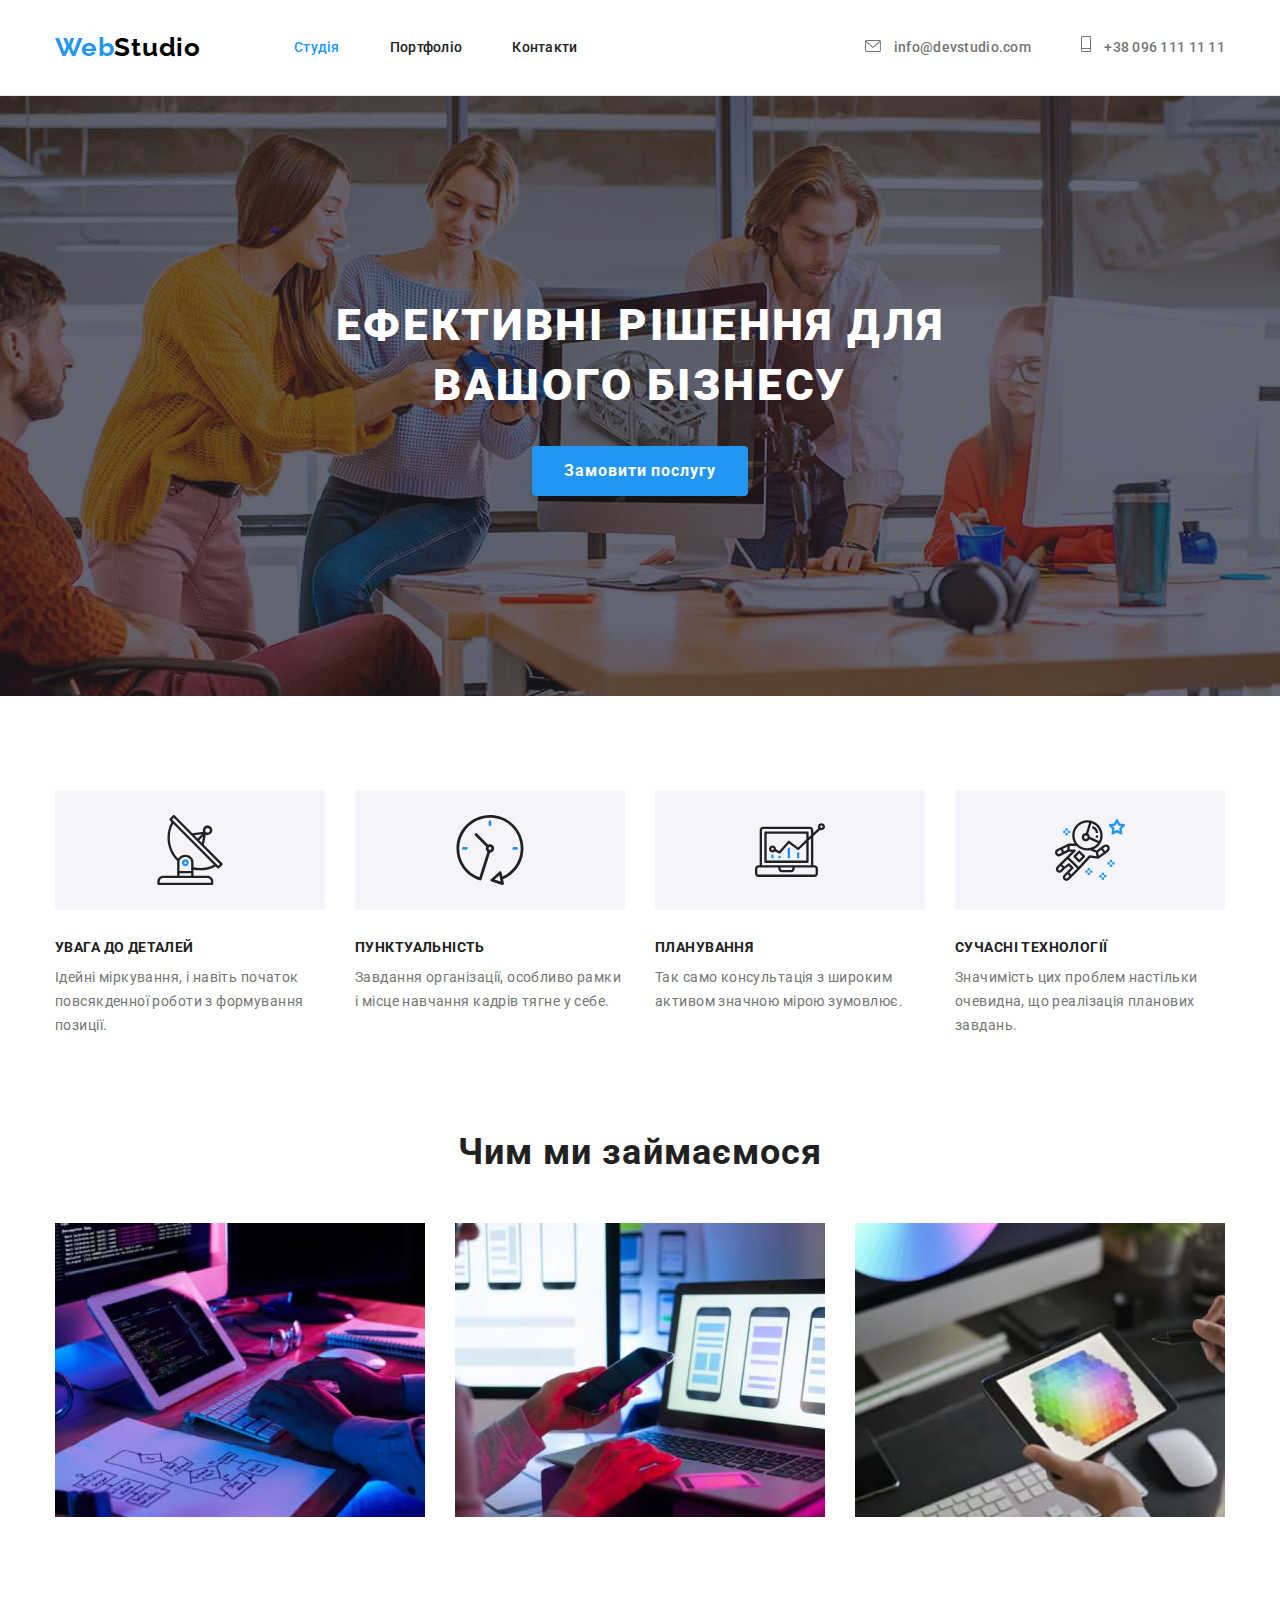
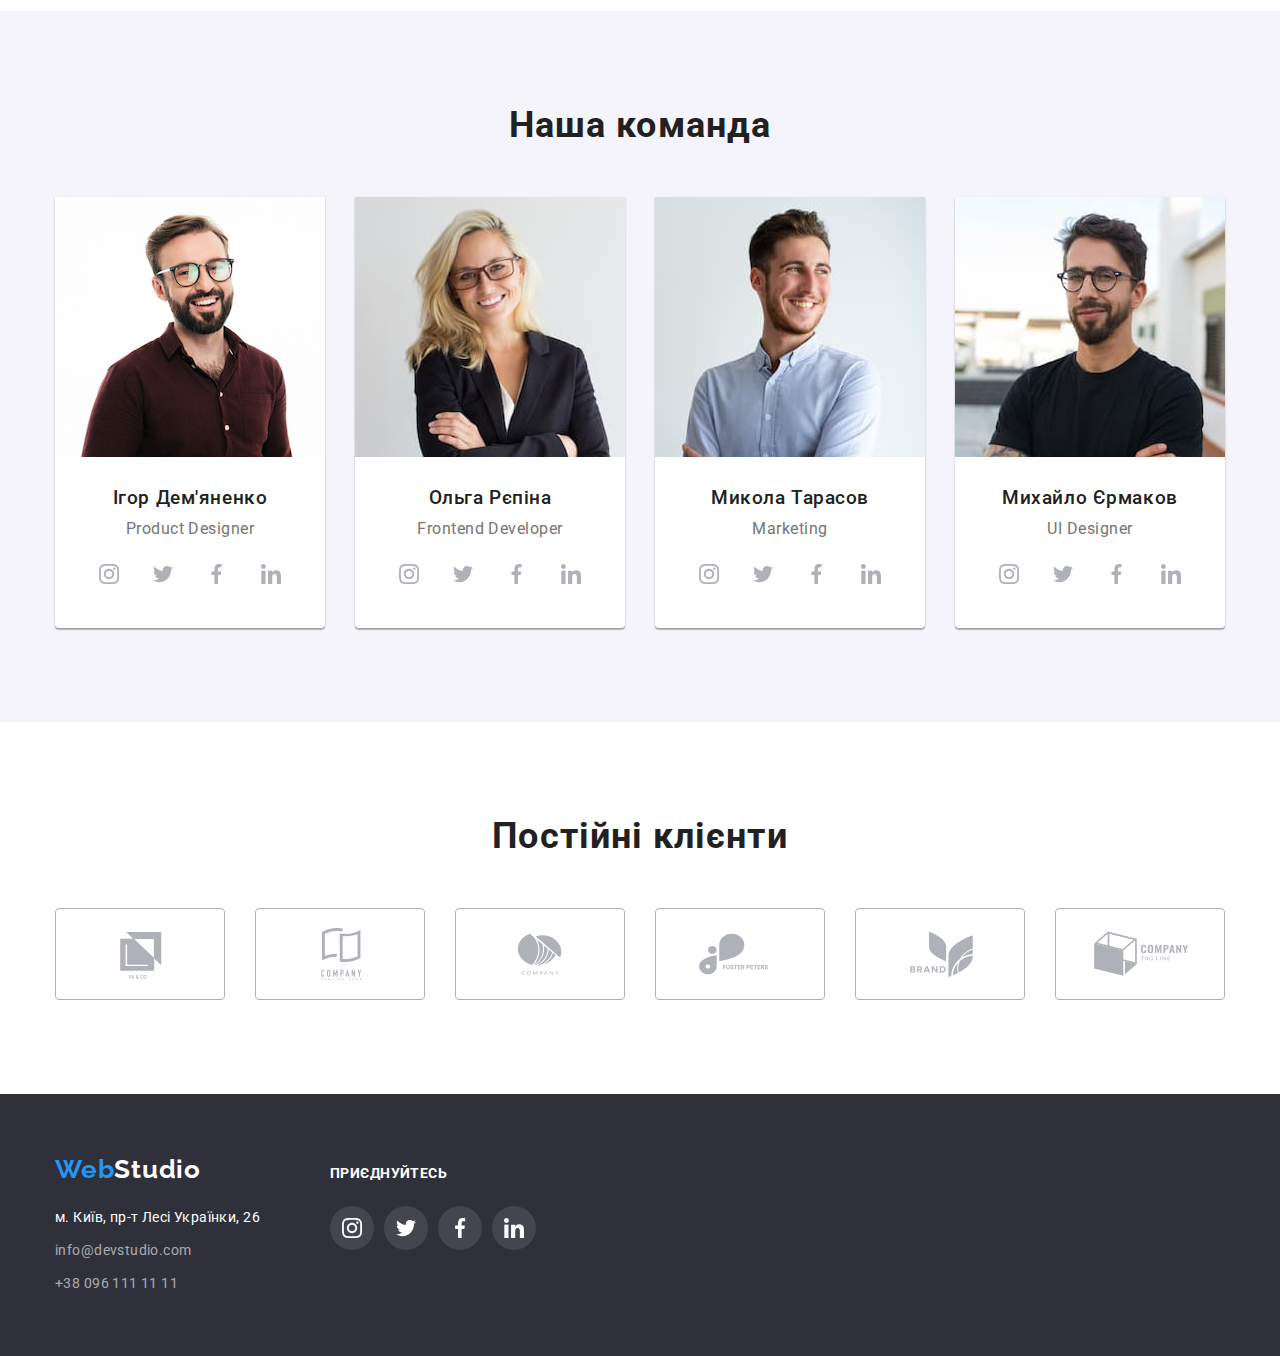
==== index.html @ 9cf1ff8a "Upgrade html,css- file" ====
<!DOCTYPE html>
<html lang="uk">
  <head>
    <meta charset="UTF-8" />
    <meta http-equiv="X-UA-Compatible" content="IE=edge" />
    <meta
      name="viewport"
      content="width=
     initial-scale=1.0"
    />
    <link rel="preconnect" href="https://fonts.googleapis.com" />
    <link rel="preconnect" href="https://fonts.gstatic.com" crossorigin />
    <link
      href="https://fonts.googleapis.com/css2?family=Raleway:wght@700&family=Roboto:wght@400;500;700;900&display=swap"
      rel="stylesheet"
    />
    <title>Студія</title>
    <link
      rel="stylesheet"
      href="https://cdnjs.cloudflare.com/ajax/libs/modern-normalize/1.1.0/modern-normalize.min.css"
    />
    <link rel="stylesheet" href="./css/styles.css" />
  </head>
  <body>
    <!-- Header-section -->
    <header class="header-section">
      <div class="container header-container">
        <nav class="header-nav">
          <a href="./index.html" class="logo link">Web<span class="header-logo">Studio</span></a>
          <ul class="nav-list list">
            <li class="header-nav-link">
              <a class="studio-link header-link link current" href="./index.html">Студія</a>
            </li>
            <li class="header-nav-link">
              <a class="header-link link" href="./portfolio.html">Портфоліо</a>
            </li>
            <li class="header-nav-link"><a class="header-link link" href="#">Контакти</a></li>
          </ul>
        </nav>        
          <ul class="header-contacts list header-nav">
            <li class="header-contact">
              <a
                class="header-contact-link contact link header-mail"
                href="mailto:info@devstudio.com"
              >
                <svg class="icon-mail">
                  <use href="./images/symbol-defs.svg#icon-mail"></use>
                </svg>
                info@devstudio.com</a
              >
            </li>
            <li class="header-contact">
              <a class="header-contact-link contact link header-tel" href="tel:+380961111111"
                ><svg class="icon-mobile">
                  <use href="./images/symbol-defs.svg#icon-mobile"></use>
                </svg>
                +38 096 111 11 11</a
              >
            </li>
          </ul>        
      </div>
    </header>
    <main>
      <!-- Hero section -->
      <section class="hero-section section">
        <div class="container hero-container">
          <h1 class="hero-title">Ефективні рішення для вашого бізнесу</h1>
          <button class="btn" type="button">Замовити послугу</button>
        </div>
      </section>
      <!-- About Section -->
      <section class="section">
        <div class="container">
          <h2 class="hidden">About</h2>
          <ul class="list about-list">
            <li class="about-column">
              <div class="icon">
                <svg class="icon-about">
                  <use href="./images/symbol-defs.svg#icon-radar">
                  </use>
                </svg>
              </div>
              <h3 class="about-list-title">УВАГА ДО ДЕТАЛЕЙ</h3>
              <p class="about-list-text">
                Ідейні міркування, і навіть початок повсякденної роботи з формування позиції.
              </p>
            </li>
            <li class="about-column">
              <div class="icon">
                <svg class="icon-about">
                  <use href="./images/symbol-defs.svg#icon-clock">
                  </use>
                </svg>
              </div>
              <h3 class="about-list-title">ПУНКТУАЛЬНІСТЬ</h3>
              <p class="about-list-text">
                Завдання організації, особливо рамки і місце навчання кадрів тягне у себе.
              </p>
            </li>
            <li class="about-column">
              <div class="icon">
                <svg class="icon-about">
                  <use href="./images/symbol-defs.svg#icon-graph">
                  </use>
                </svg>
              </div>
              <h3 class="about-list-title">ПЛАНУВАННЯ</h3>
              <p class="about-list-text">
                Так само консультація з широким активом значною мірою зумовлює.
              </p>
            </li>
            <li class="about-column">
              <div class="icon">
                <svg class="icon-about">
                  <use href="./images/symbol-defs.svg#icon-astronavt">
                  </use>
                </svg>
              </div>
              <h3 class="about-list-title">СУЧАСНІ ТЕХНОЛОГІЇ</h3>
              <p class="about-list-text">
                Значимість цих проблем настільки очевидна, що реалізація планових завдань.
              </p>
            </li>
          </ul>
        </div>
      </section>
      <!-- Work-section -->
      <section class="work-section">
        <div class="container">
          <h2 class="title">Чим ми займаємося</h2>
          <ul class="list work-list">
            <li>
              <img src="./images/img1.jpg" alt="бекенд" width="370" />
            </li>
            <li>
              <img src="./images/img2.jpg" alt="фронтенд" width="370" />
            </li>
            <li>
              <img src="./images/img3.jpg" alt="дизайн" width="370" />
            </li>
          </ul>
        </div>
      </section>
      <!-- Team-section -->
      <section class="team section">
        <div class="container">
          <h2 class="title">Наша команда</h2>
          <ul class="list team-list">
            <li class="team-card">
              <img src="./images/ihor.jpg" alt="Ihor Demyanenko photo" width="270" />
              <div class="member">
                <h3 class="member-name">Ігор Дем'яненко</h3>
                <p class="job-title" lang="en">Product Designer</p>
                <ul class="invite-list">
                  <li class="btn-social list"><a href="https://www.instagram.com" target="_blank" rel="noopener noreferrer">
                    <svg class="social">
                      <use href="./images/symbol-defs.svg#icon-instagram">
                      </use>
                    </svg>
                  </a></li>
                  <li class="btn-social list"><a href="https://twitter.com/" target="_blank" rel="noopener noreferrer">
                    <svg class="social">
                      <use href="./images/symbol-defs.svg#icon-twitter">
                      </use>
                    </svg>
                  </a></li>
                  <li class="btn-social list"><a href="https://www.facebook.com/" target="_blank" rel="noopener noreferrer">
                    <svg class="social">
                      <use href="./images/symbol-defs.svg#icon-facebook">
                      </use>
                    </svg>
                  </a></li>
                  <li class="btn-social list"><a href="https://www.linkedin.com/" target="_blank" rel="noopener noreferrer">
                    <svg class="social">
                      <use href="./images/symbol-defs.svg#icon-linkedin">
                      </use>
                    </svg>
                  </a></li>
                </ul>               
              </div>
            </li>
            <li class="team-card">
              <img src="./images/olga.jpg" alt="Olga Repina photo" width="270" />
              <div class="member">
                <h3 class="member-name">Ольга Рєпіна</h3>
                <p class="job-title" lang="en">Frontend Developer</p>
                <ul class="invite-list">
                  <li class="btn-social list"><a href="https://www.instagram.com" target="_blank" rel="noopener noreferrer">
                    <svg class="social">
                      <use href="./images/symbol-defs.svg#icon-instagram">
                      </use>
                    </svg>
                  </a></li>
                  <li class="btn-social list"><a href="https://twitter.com/" target="_blank" rel="noopener noreferrer">
                    <svg class="social">
                      <use href="./images/symbol-defs.svg#icon-twitter">
                      </use>
                    </svg>
                  </a></li>
                  <li class="btn-social list"><a href="https://www.facebook.com/" target="_blank" rel="noopener noreferrer">
                    <svg class="social">
                      <use href="./images/symbol-defs.svg#icon-facebook">
                      </use>
                    </svg>
                  </a></li>
                  <li class="btn-social list"><a href="https://www.linkedin.com/" target="_blank" rel="noopener noreferrer">
                    <svg class="social">
                      <use href="./images/symbol-defs.svg#icon-linkedin">
                      </use>
                    </svg>
                  </a></li>
                </ul>  
              </div>
            </li>
            <li class="team-card">
              <img src="./images/mykola.jpg" alt="Mykola Tarasov photo" width="270" />
              <div class="member">
                <h3 class="member-name">Микола Тарасов</h3>
                <p class="job-title" lang="en">Marketing</p>
                <ul class="invite-list">
                  <li class="btn-social list"><a href="https://www.instagram.com" target="_blank" rel="noopener noreferrer">
                    <svg class="social">
                      <use href="./images/symbol-defs.svg#icon-instagram">
                      </use>
                    </svg>
                  </a></li>
                  <li class="btn-social list"><a href="https://twitter.com/" target="_blank" rel="noopener noreferrer">
                    <svg class="social">
                      <use href="./images/symbol-defs.svg#icon-twitter">
                      </use>
                    </svg>
                  </a></li>
                  <li class="btn-social list"><a href="https://www.facebook.com/" target="_blank" rel="noopener noreferrer">
                    <svg class="social">
                      <use href="./images/symbol-defs.svg#icon-facebook">
                      </use>
                    </svg>
                  </a></li>
                  <li class="btn-social list"><a href="https://www.linkedin.com/" target="_blank" rel="noopener noreferrer">
                    <svg class="social">
                      <use href="./images/symbol-defs.svg#icon-linkedin">
                      </use>
                    </svg>
                  </a></li>
                </ul>  
              </div>
            </li>
            <li class="team-card">
              <img src="./images/myhail.jpg" alt="Myhailo Ermakov" width="270" />
              <div class="member">
                <h3 class="member-name">Михайло Єрмаков</h3>
                <p class="job-title" lang="en">UI Designer</p>
                <ul class="invite-list">
                  <li class="btn-social list"><a href="https://www.instagram.com" target="_blank" rel="noopener noreferrer">
                    <svg class="social">
                      <use href="./images/symbol-defs.svg#icon-instagram">
                      </use>
                    </svg>
                  </a></li>
                  <li class="btn-social list"><a href="https://twitter.com/" target="_blank" rel="noopener noreferrer">
                    <svg class="social">
                      <use href="./images/symbol-defs.svg#icon-twitter">
                      </use>
                    </svg>
                  </a></li>
                  <li class="btn-social list"><a href="https://www.facebook.com/" target="_blank" rel="noopener noreferrer">
                    <svg class="social">
                      <use href="./images/symbol-defs.svg#icon-facebook">
                      </use>
                    </svg>
                  </a></li>
                  <li class="btn-social list"><a href="https://www.linkedin.com/" target="_blank" rel="noopener noreferrer">
                    <svg class="social">
                      <use href="./images/symbol-defs.svg#icon-linkedin">
                      </use>
                    </svg>
                  </a></li>
                </ul>  
              </div>
            </li>
          </ul>
        </div>
      </section>
      <!-- Clients -->
      <section class="clients section">
        <div class="container">
          <h2 class="title">Постійні клієнти</h2>
         <ul class="client-list list">
          <li class="client"><a href="#">
            <svg class="icon-client">
              <use href="./images/symbol-defs.svg#icon-Client-1">
              </use>
            </svg>
          </a></li>
          <li class="client"><a href="#">
            <svg class="icon-client">
              <use href="./images/symbol-defs.svg#icon-Client-2">
              </use>
            </svg>
          </a></li>
          <li class="client"><a href="#">
            <svg class="icon-client">
              <use href="./images/symbol-defs.svg#icon-Client-3">
              </use>
            </svg>
          </a></li>
          <li class="client"><a href="#">
            <svg class="icon-client">
              <use href="./images/symbol-defs.svg#icon-Client-4">
              </use>
            </svg>
          </a></li>
          <li class="client"><a href="#">
            <svg class="icon-client">
              <use href="./images/symbol-defs.svg#icon-Client-5">
              </use>
            </svg>
          </a></li>
          <li class="client"><a href="#">
            <svg class="icon-client">
              <use href="./images/symbol-defs.svg#icon-Client-6">
              </use>
            </svg>
          </a></li>
         </ul>
        </div>
      </section>
    </main>
    <!-- Footer-section -->
    <footer class="footer-section section">
      <div class="container footer-container">
        <div class="footer-address">
          <a class="logo footer-link link" href="./index.html"
            >Web<span class="footer-logo">Studio</span></a
          >
          <address class="footer-contacts-list">
            <ul class="list">
              <li class="footer-contact">
                <a
                  class="footer-contacts location link"
                  href="https://goo.gl/maps/VJPJxod8hEKDNUcbA"
                  target="_blank"
                  rel="noopener noreferrer nofollow"
                >
                  м. Київ, пр-т Лесі Українки, 26</a
                >
              </li>
              <li class="footer-contact">
                <a class="footer-contacts link" href="mailto:info@devstudio.com"
                  >info@devstudio.com</a
                >
              </li>
              <li class="footer-contact">
                <a class="footer-contacts link" href="tel:+380961111111">+38 096 111 11 11</a>
              </li>
            </ul>
          </address>
        </div>
        <div class="footer-social">
          <b class="invite">ПРИЄДНУЙТЕСЬ</b>
          <p>
            <ul class="invite-list list">
              <li class="instagram btn-footer">
                <a href="#">
                  <svg class="icon-footer">
                    <use href="./images/symbol-defs.svg#icon-footer-instagram">
                    </use>                
                  </svg>
                </a>
              </li>
              <li class="twitter btn-footer">
                <a href="#">
                  <svg class="icon-footer">
                    <use href="./images/symbol-defs.svg#icon-twitter">
                    </use>                
                  </svg>
                </a>
              </li>
              <li class="facebook btn-footer">
                <a href="#">
                  <svg class="icon-footer">
                    <use href="./images/symbol-defs.svg#icon-footer-facebook">
                    </use>                
                  </svg>
                </a>
              </li>
              <li class="linkedinn btn-footer">
                <a href="#">
                  <svg class="icon-footer">
                    <use href="./images/symbol-defs.svg#icon-footer-linkedin">
                    </use>                
                  </svg>
                </a>
              </li>
            </ul>
  
          </p>
          
        </div>
      </div>      
    </footer>
  </body>
</html>
---- css/styles.css ----
html {
  box-sizing: border-box;
}
*,
*::after,
*::before {
  box-sizing: inherit;
}
:root {
  --accent-color: #2196f3;
  --logo-header-color: #000000;
  --main-text-color: #757575;
  --second-text-color: #ffffff;
  --third-color: #212121;
  --fourth-color: #f5f4fa;
  --additional-color: #2f303a;
  --border-color: #ececec;
  --border-color-portfolio: #eeeeee;
  --icon-main-color: #AFB1B8;
  --btn-hover-color: #188CE8;
}
body {
  font-family: 'Roboto', sans-serif;
  background-color: var(--second-text-color);
  font-size: 14px;
  line-height: 1.71;
  letter-spacing: 0.03em;
  color: var(--main-text-color);
}

h1,
h2,
h3,
h4,
h5,
h6,
p,
ul {
  margin: 0;
  padding: 0;
}
.section {
  padding-top: 94px;
  padding-bottom: 94px;
}
.container {
  margin-left: auto;
  margin-right: auto;
  width: 1200px;
  padding: 0 15px;
}
.list {
  list-style: none;
}
.link {
  text-decoration: none;
}
.current {
  color: var(--accent-color);
}

/* Header section */

.header-section {
  padding-top: 32px;
  padding-bottom: 32px;
  border-bottom: solid 1px var(--border-color);
}
.header-container {
  display: flex;
  align-items: center;
}
.nav-list {
  display: flex;
  flex-direction: row;
  align-items: center;
}
.header-contacts {
  margin-left: auto;
  display: flex;
}
.header-contact-link {
  font-weight: 500;
  font-size: 14px;
  line-height: 1.14;
  letter-spacing: 0.02em;
  color: var(--main-text-color);
  align-content: center;
 
}
.header-nav {
  display: flex;
  align-items: center;
}
.link.contact:active,
.contact:hover,
.contact:focus {
  color: var(--accent-color);
}
.header-contact:not(:last-child) {
  margin-right: 50px;
}
.header-link {
  font-weight: 500;
  font-size: 14px;
  line-height: 1.14;
  letter-spacing: 0.02em;
  color: var(--third-color);
}
.header-link:hover,
.header-link:focus,
.header-link:active {
  color: var(--accent-color);
}
.header-nav-link:not(:last-child) {
  margin-right: 50px;
}
.icon-mail {
  width: 16px;
  height: 12px;
  margin-right: 10px;
  fill: var(--main-text-color);
}
.icon-mobile {
  width: 10px;
  height: 16px;
  margin-right: 10px;
  fill: var(--main-text-color);
}
.header-contact-link:hover .icon-mail,
.header-contact-link:hover .icon-mobile,
.header-contact-link:focus .icom-mail,
.header-contact-link:focus .icon-mobile {
  fill:var(--accent-color);
}


.studio-link {
  font-weight: 500;
  font-size: 14px;
  line-height: 1.14;
  letter-spacing: 0.02em;
}
.studio-link:active {
  color: var(--accent-color);
}
.logo {
  font-family: 'Raleway', sans-serif;
  font-weight: 700;
  font-size: 26px;
  line-height: 1.19;
  letter-spacing: 0.03em;
  color: var(--accent-color);
  margin-right: 93px;
}
.header-logo {
  color: var(--logo-header-color);
}
.current {
  color: var(--accent-color);
}
/* Hero section */

.hero-container {
  display: flex;
  align-items: center;
  flex-direction: column;
}

.hero-section {
  
  background-image: linear-gradient(
    to bottom, 
    rgba(47, 48, 58, 0.4),
    rgba(47, 48, 58, 0.4)
  ), 
  url(../images/Imghero.jpg);
  background-position: center;
  max-width: 1600px;
  height: 600px;
  padding-top: 200px;
  background-repeat: no-repeat;
  background-size: cover;
  padding-bottom: 200px;
  text-align: center;  
}
.hero-title {
  margin-bottom: 30px;
  width: 696px;
  font-weight: 900;
  font-size: 44px;
  line-height: 1.36;
  letter-spacing: 0.06em;
  text-transform: uppercase;
  color: var(--second-text-color);
}
.btn {
  cursor: pointer;
  font-family: inherit;
  font-weight: 700;
  font-size: 16px;
  line-height: 1.87;
  letter-spacing: 0.06em;
  color: var(--second-text-color);
  background: var(--accent-color);
  border-radius: 4px;
  border: none;
  padding: 10px 32px;
  box-shadow: 0px 4px 4px 0px #00000026;
}
.btn:hover,
.btn:focus,
.btn:active {
  background:var(--btn-hover-color);
}

/* About section */
.about-list {
  display: flex;
  gap: 30px;
  flex-direction: row;
}
.about-list-title {
  color: var(--third-color);
  font-weight: 700;
  font-size: 14px;
  line-height: 1.14;
  letter-spacing: 0.03em;
  text-transform: uppercase;
  margin-bottom: 10px;
}
.about-list-text {
  color: var(--main-text-color);
}
.about-column {
  width: 270px;
}
.icon {
  width: 270px;
  height: 120px;
  margin-bottom: 30px;
  border-radius: 4px;
  background-color: var(--fourth-color);
  display: flex;
  justify-content: center;
  align-items: center;
}
.icon-about { 
  fill: var(--third-color);
  width: 70px;
  height: 70px;  
}
/* Work section */

.work-section {
  padding-bottom: 94px;
}
.work-list {
  display: flex;
  flex-direction: row;
  gap: 30px;
}

/* Team section */

.title {
  color: var(--third-color);
  font-size: 36px;
  line-height: 1.16;
  text-align: center;
  letter-spacing: 0.03em;
  margin-bottom: 50px;
}
.team {
  background-color: var(--fourth-color);
  color: var(--third-color);
  font-weight: 500;
  font-size: 16px;
  line-height: 1.18;
  letter-spacing: 0.03em;
}
.member-name {
  font-weight: 500;
  font-size: 19px;
  line-height: 1.18;
  letter-spacing: 0.03em;
  margin-bottom: 10px;
}
.job-title {
  font-weight: 400;
  font-size: 16px;
  line-height: 1.18;
  letter-spacing: 0.03em;
  color: var(--main-text-color);
}
.team-list {
  display: flex;
  flex-direction: row;
  gap: 30px;
  text-align: center;
}
.team-card {
  background-color: var(--second-text-color);
  box-shadow: 0px 1px 3px rgba(0, 0, 0, 0.12), 0px 1px 1px rgba(0, 0, 0, 0.14),
    0px 2px 1px rgba(0, 0, 0, 0.2);
  border-radius: 0px 0px 4px 4px;
}
.member {
  padding-top: 30px;
  padding-bottom: 30px;
}
.invite-list {
  display: inline-flex; 
}
.btn-social {
  margin-top: 16px;
  width: 44px;
  height: 44px;
  border-radius: 50%;
  display: flex;
  justify-content: center;
  align-items: center;
}
.social {
  fill: var(--icon-main-color);
  width: 20px;
  height: 20px;
}
.btn-social:hover,
.btn-social:focus,
.btn-social:active {
  background: var(--accent-color);
}
.btn-social:hover .social {
  fill: var(--second-text-color);
}

.btn-social:not(:last-child) {
  margin-right: 10px;
}
/* Client section */
.client-list {
  display: flex;
}
.client {
  width: 170px;
  height: 92px;
  border: 1px solid var(--icon-main-color);
  border-radius: 4px;
  justify-content: center;
  align-items: center;
}
.client:not(:last-child){
  margin-right: 30px;
}
.client:hover {
  border: 1px solid var(--accent-color); 
}

.icon-client {
  fill: var(--icon-main-color);
  width: 170px;
  height: 92px;
}
.client:hover .icon-client {
  fill: var(--accent-color);
}

/* Portfolio */

.filters-list {
  margin-bottom: 50px;
  display: flex;
  flex-direction: row;
  gap: 8px;
  justify-content: center;
}
.project-card {
  padding: 20px 24px;
  border-bottom: 1px solid var(--border-color-portfolio);
  border-right: 1px solid var(--border-color-portfolio);
  border-left: 1px solid var(--border-color-portfolio);
}
.cards.list {
  display: flex;
  flex-wrap: wrap;
  gap: 30px;
}
.btn-filters {
  font-family: inherit;
  font-weight: 500;
  font-size: 16px;
  line-height: 1.62;
  letter-spacing: 0.03em;
  background: var(--fourth-color);
  border-radius: 4px;
  color: var(--third-color);
  border: none;
  padding: 6px 22px;
  cursor: pointer;
}
.btn-filters.all {
  padding: 6px 25px;
}
.btn-filters:active,
.btn-filters:hover,
.btn-filters:focus {
  background: var(--accent-color);
  color: var(--second-text-color);
  box-shadow: 
  0px 3px 1px rgba(0, 0, 0, 0.1),
  0px 1px 2px rgba(0, 0, 0, 0.08),
  0px 2px 2px rgba(0, 0, 0, 0.12);
}
.item-card {
  width: 370px;
}
.item {
  display: block;
}
.item:hover,
.item:focus,
.item:active {
  box-shadow:
  0px 1px 1px rgba(0, 0, 0, 0.12), 
  0px 4px 4px rgba(0, 0, 0, 0.06), 
  1px 4px 6px rgba(0, 0, 0, 0.16);
}
.hidden {
  position: absolute;
  width: 1px;
  height: 1px;
  margin: -1px;
  border: 0;
  padding: 0;
  white-space: nowrap;
  clip-path: inset(100%);
  clip: rect(0 0 0 0);
  overflow: hidden;
}
img {
  display: block;
  max-width: 100%;
  height: auto;
}
.project-title {
  color: var(--third-color);
  font-size: 18px;
  line-height: 2;
  letter-spacing: 0.06em;
  margin-bottom: 4px;
}
.project-note {
  font-size: 16px;
  line-height: 1.87;
  color: var(--main-text-color);
}
/* Footer-section */
.footer-section {
  background-color: var(--additional-color);
  padding: 60px 0;  
  
}
.footer-link {
  margin-right: 0px;
}

.footer-contacts {
  font-style: normal;
  color: rgba(255, 255, 255, 0.6);
}
.footer-contacts:active,
.footer-contacts:hover,
.footer-contacts:focus {
  color: var(--second-text-color);
}
.footer-contacts-list {
  margin-top: 20px;
}
.location {
  color: var(--second-text-color);
}
.footer-logo {
  color: var(--second-text-color);
  margin-right: 0;
}
.footer-contact:not(:last-child) {
  margin-bottom: 9px;
}
.invite {
font-weight: 700;
font-size: 14px;
line-height: 1.14;
letter-spacing: 0.03em;
text-transform: uppercase;
color: #FFFFFF;
}
.icon-footer {
  fill: var(--second-text-color) ;
  width: 20px;
  height: 20px;
  display: flex;
  justify-content: center;
  align-items: center;
}
.btn-footer {
  width: 44px;
  height: 44px;
  background: rgba(255, 255, 255, 0.1);
  border-radius: 50%;
  display: flex;
  justify-content: center;
  align-items: center;
  margin-top: 20px;
}
.btn-footer:not(:last-child) {
  margin-right: 10px;  
}
.btn-footer:hover {
  background: var(--accent-color);
}

.footer-container {
  display: flex;
  align-items: baseline;
}
.footer-address {
  margin-right: 70px;
}
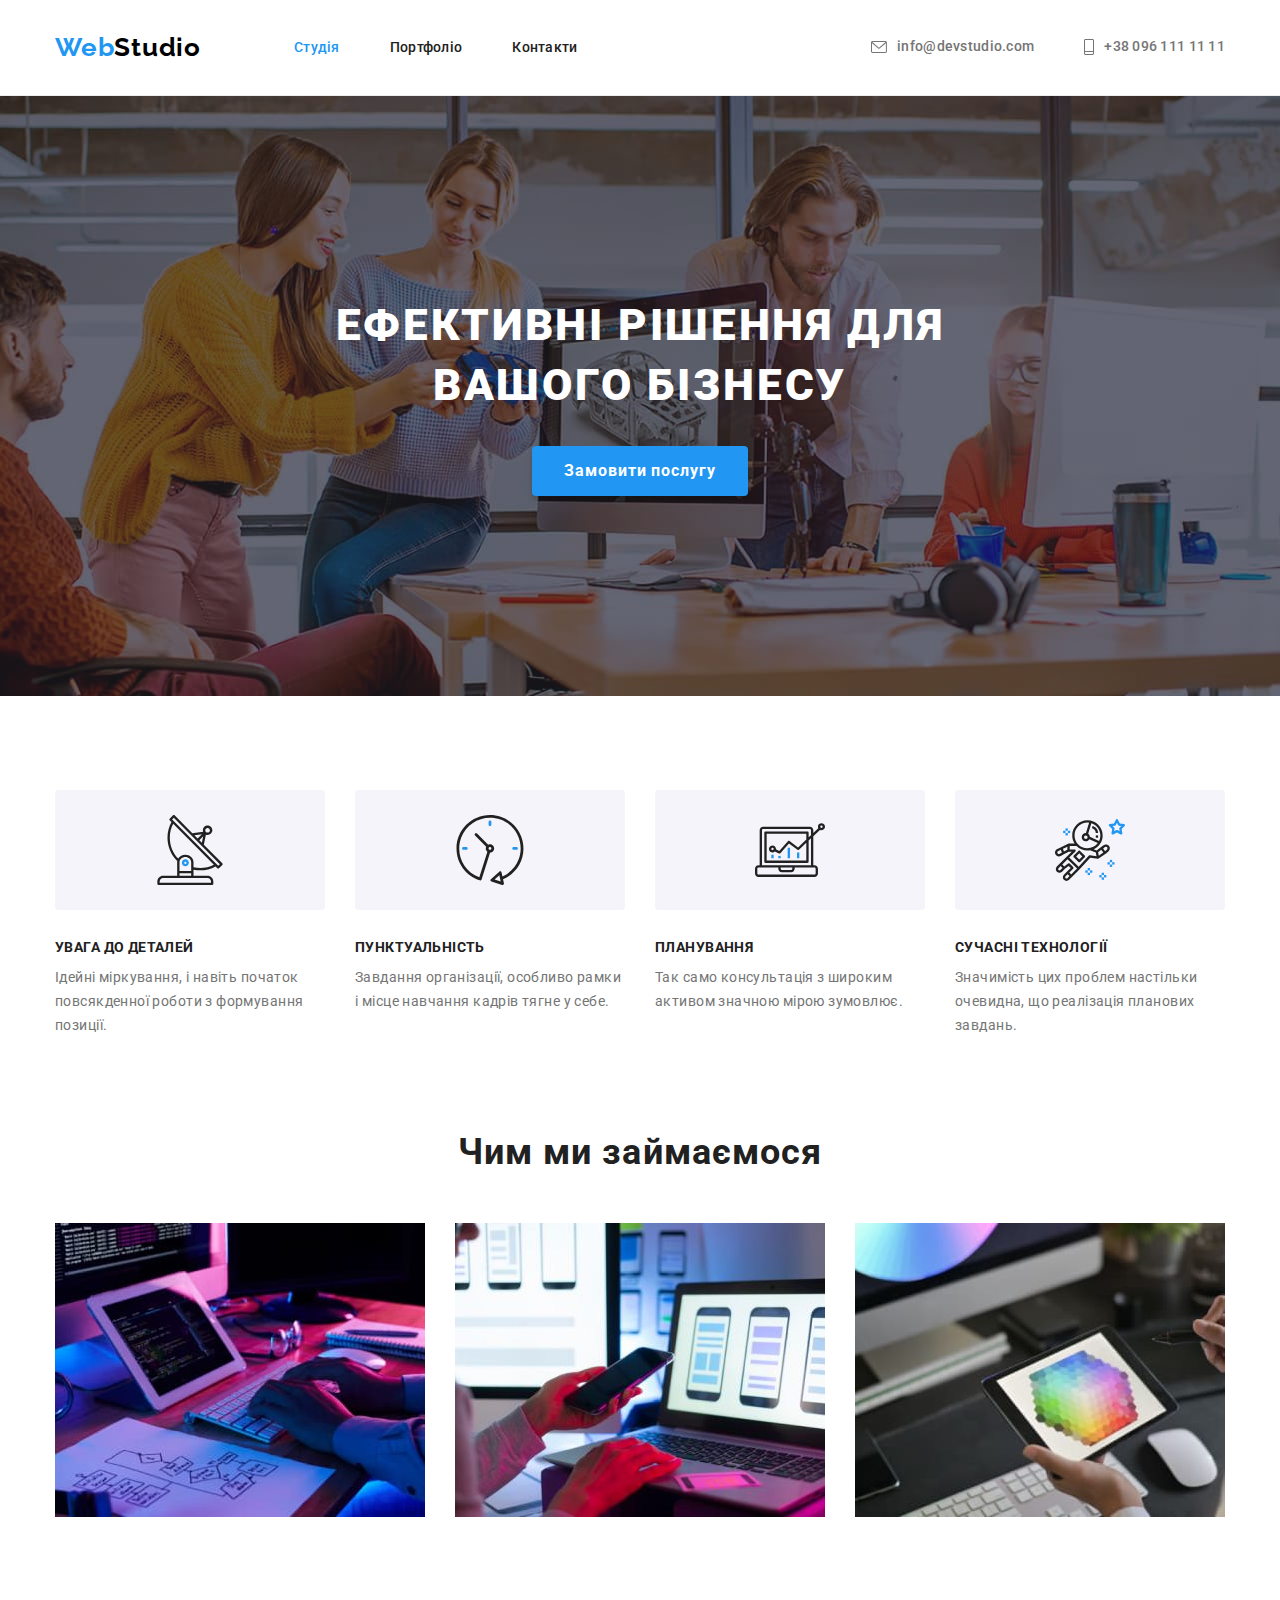
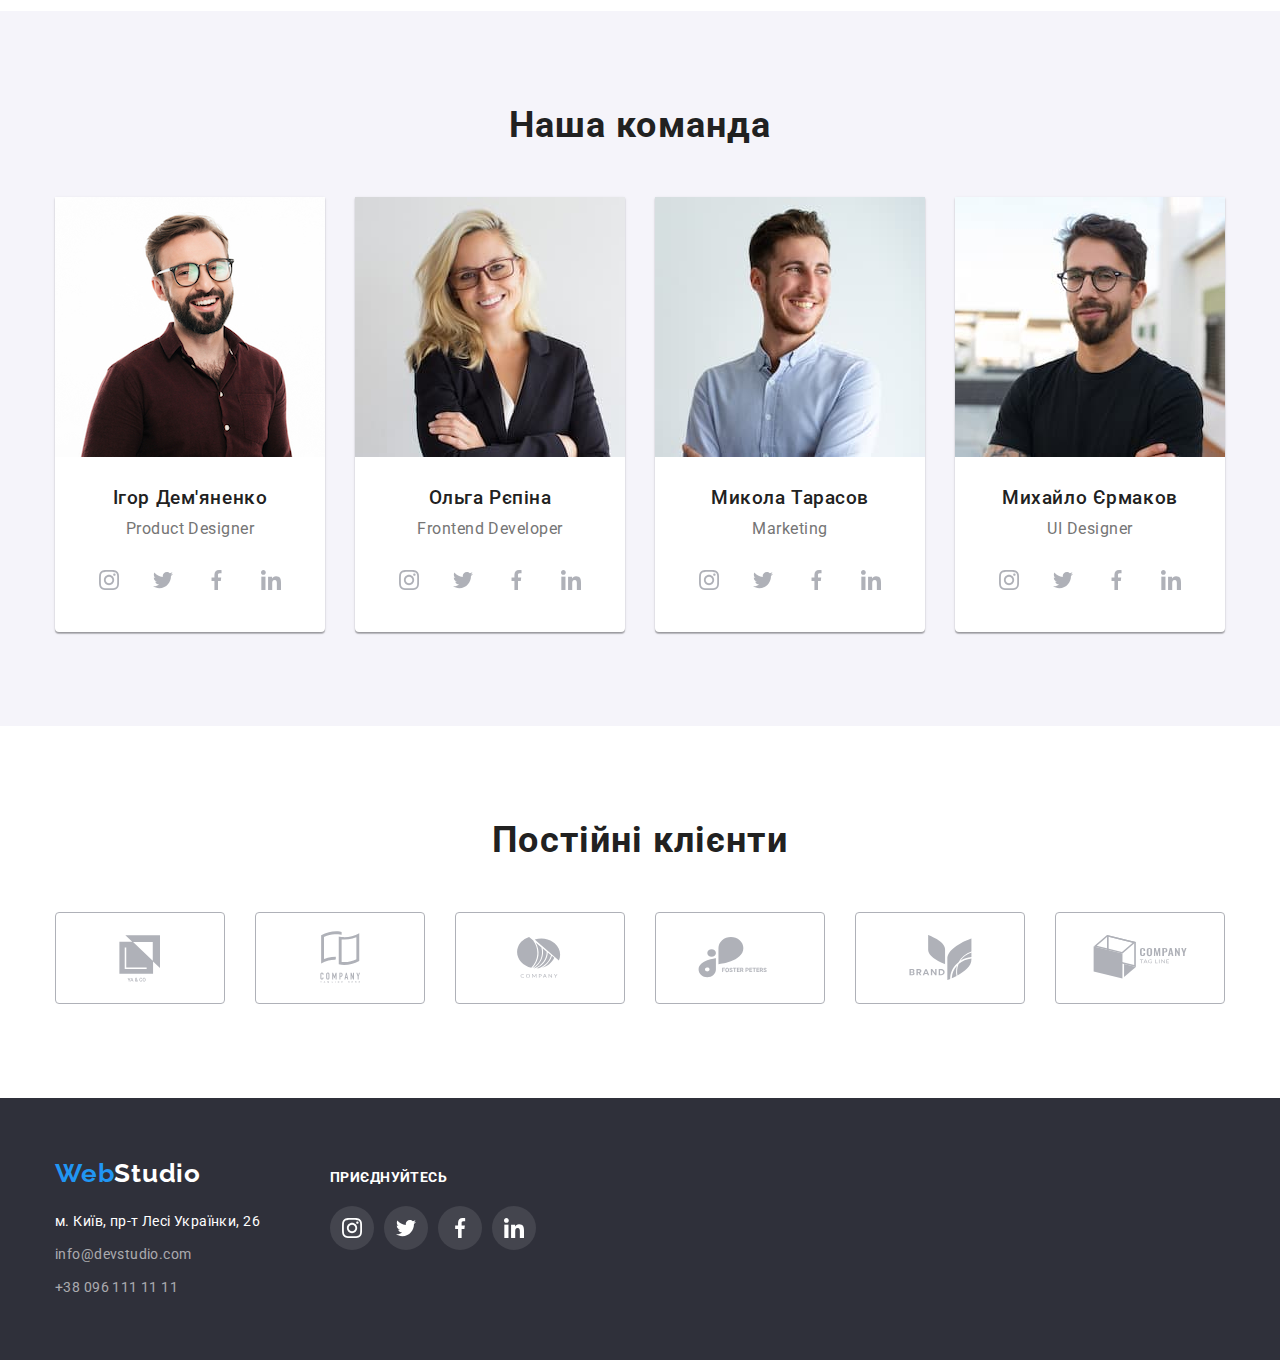
==== commit 84b38667: "Fixed html" ====
--- a/index.html
+++ b/index.html
@@ -152,25 +152,29 @@
                 <h3 class="member-name">Ігор Дем'яненко</h3>
                 <p class="job-title" lang="en">Product Designer</p>
                 <ul class="invite-list">
-                  <li class="btn-social list"><a href="https://www.instagram.com" target="_blank" rel="noopener noreferrer">
+                  <li class="social-list list">
+                    <a href="https://www.instagram.com" class="btn-social" target="_blank" rel="noopener noreferrer">
                     <svg class="social">
                       <use href="./images/symbol-defs.svg#icon-instagram">
                       </use>
                     </svg>
                   </a></li>
-                  <li class="btn-social list"><a href="https://twitter.com/" target="_blank" rel="noopener noreferrer">
+                  <li class="social-list list">
+                    <a href="https://twitter.com/" class="btn-social" target="_blank" rel="noopener noreferrer">
                     <svg class="social">
                       <use href="./images/symbol-defs.svg#icon-twitter">
                       </use>
                     </svg>
                   </a></li>
-                  <li class="btn-social list"><a href="https://www.facebook.com/" target="_blank" rel="noopener noreferrer">
+                  <li class="social-list list">
+                    <a href="https://www.facebook.com/" class="btn-social" target="_blank" rel="noopener noreferrer">
                     <svg class="social">
                       <use href="./images/symbol-defs.svg#icon-facebook">
                       </use>
                     </svg>
                   </a></li>
-                  <li class="btn-social list"><a href="https://www.linkedin.com/" target="_blank" rel="noopener noreferrer">
+                  <li class="social-list list">
+                    <a href="https://www.linkedin.com/" class="btn-social" target="_blank" rel="noopener noreferrer">
                     <svg class="social">
                       <use href="./images/symbol-defs.svg#icon-linkedin">
                       </use>
@@ -185,25 +189,29 @@
                 <h3 class="member-name">Ольга Рєпіна</h3>
                 <p class="job-title" lang="en">Frontend Developer</p>
                 <ul class="invite-list">
-                  <li class="btn-social list"><a href="https://www.instagram.com" target="_blank" rel="noopener noreferrer">
+                  <li class="social-list list">
+                    <a href="https://www.instagram.com" class="btn-social" target="_blank" rel="noopener noreferrer">
                     <svg class="social">
                       <use href="./images/symbol-defs.svg#icon-instagram">
                       </use>
                     </svg>
                   </a></li>
-                  <li class="btn-social list"><a href="https://twitter.com/" target="_blank" rel="noopener noreferrer">
+                  <li class="social-list list">
+                    <a href="https://twitter.com/" class="btn-social" target="_blank" rel="noopener noreferrer">
                     <svg class="social">
                       <use href="./images/symbol-defs.svg#icon-twitter">
                       </use>
                     </svg>
                   </a></li>
-                  <li class="btn-social list"><a href="https://www.facebook.com/" target="_blank" rel="noopener noreferrer">
+                  <li class="social-list list">
+                    <a href="https://www.facebook.com/" class="btn-social" target="_blank" rel="noopener noreferrer">
                     <svg class="social">
                       <use href="./images/symbol-defs.svg#icon-facebook">
                       </use>
                     </svg>
                   </a></li>
-                  <li class="btn-social list"><a href="https://www.linkedin.com/" target="_blank" rel="noopener noreferrer">
+                  <li class="social-list list">
+                    <a href="https://www.linkedin.com/" class="btn-social" target="_blank" rel="noopener noreferrer">
                     <svg class="social">
                       <use href="./images/symbol-defs.svg#icon-linkedin">
                       </use>
@@ -218,25 +226,29 @@
                 <h3 class="member-name">Микола Тарасов</h3>
                 <p class="job-title" lang="en">Marketing</p>
                 <ul class="invite-list">
-                  <li class="btn-social list"><a href="https://www.instagram.com" target="_blank" rel="noopener noreferrer">
+                  <li class="social-list list">
+                    <a href="https://www.instagram.com" class="btn-social" target="_blank" rel="noopener noreferrer">
                     <svg class="social">
                       <use href="./images/symbol-defs.svg#icon-instagram">
                       </use>
                     </svg>
                   </a></li>
-                  <li class="btn-social list"><a href="https://twitter.com/" target="_blank" rel="noopener noreferrer">
+                  <li class="social-list list">
+                    <a href="https://twitter.com/" class="btn-social" target="_blank" rel="noopener noreferrer">
                     <svg class="social">
                       <use href="./images/symbol-defs.svg#icon-twitter">
                       </use>
                     </svg>
                   </a></li>
-                  <li class="btn-social list"><a href="https://www.facebook.com/" target="_blank" rel="noopener noreferrer">
+                  <li class="social-list list">
+                    <a href="https://www.facebook.com/" class="btn-social" target="_blank" rel="noopener noreferrer">
                     <svg class="social">
                       <use href="./images/symbol-defs.svg#icon-facebook">
                       </use>
                     </svg>
                   </a></li>
-                  <li class="btn-social list"><a href="https://www.linkedin.com/" target="_blank" rel="noopener noreferrer">
+                  <li class="social-list list">
+                    <a href="https://www.linkedin.com/" class="btn-social" target="_blank" rel="noopener noreferrer">
                     <svg class="social">
                       <use href="./images/symbol-defs.svg#icon-linkedin">
                       </use>
@@ -251,25 +263,29 @@
                 <h3 class="member-name">Михайло Єрмаков</h3>
                 <p class="job-title" lang="en">UI Designer</p>
                 <ul class="invite-list">
-                  <li class="btn-social list"><a href="https://www.instagram.com" target="_blank" rel="noopener noreferrer">
+                  <li class="social-list list">
+                    <a href="https://www.instagram.com" class="btn-social" target="_blank" rel="noopener noreferrer">
                     <svg class="social">
                       <use href="./images/symbol-defs.svg#icon-instagram">
                       </use>
                     </svg>
                   </a></li>
-                  <li class="btn-social list"><a href="https://twitter.com/" target="_blank" rel="noopener noreferrer">
+                  <li class="social-list list">
+                    <a href="https://twitter.com/" class="btn-social" target="_blank" rel="noopener noreferrer">
                     <svg class="social">
                       <use href="./images/symbol-defs.svg#icon-twitter">
                       </use>
                     </svg>
                   </a></li>
-                  <li class="btn-social list"><a href="https://www.facebook.com/" target="_blank" rel="noopener noreferrer">
+                  <li class="social-list list">
+                    <a href="https://www.facebook.com/" class="btn-social" target="_blank" rel="noopener noreferrer">
                     <svg class="social">
                       <use href="./images/symbol-defs.svg#icon-facebook">
                       </use>
                     </svg>
                   </a></li>
-                  <li class="btn-social list"><a href="https://www.linkedin.com/" target="_blank" rel="noopener noreferrer">
+                  <li class="social-list list">
+                    <a href="https://www.linkedin.com/" class="btn-social" target="_blank" rel="noopener noreferrer">
                     <svg class="social">
                       <use href="./images/symbol-defs.svg#icon-linkedin">
                       </use>
@@ -286,37 +302,43 @@
         <div class="container">
           <h2 class="title">Постійні клієнти</h2>
          <ul class="client-list list">
-          <li class="client"><a href="#">
+          <li class="client">
+            <a href="#" class="client-link">
             <svg class="icon-client">
               <use href="./images/symbol-defs.svg#icon-Client-1">
               </use>
             </svg>
           </a></li>
-          <li class="client"><a href="#">
+          <li class="client">
+            <a href="#" class="client-link">
             <svg class="icon-client">
               <use href="./images/symbol-defs.svg#icon-Client-2">
               </use>
             </svg>
           </a></li>
-          <li class="client"><a href="#">
+          <li class="client">
+            <a href="#" class="client-link">
             <svg class="icon-client">
               <use href="./images/symbol-defs.svg#icon-Client-3">
               </use>
             </svg>
           </a></li>
-          <li class="client"><a href="#">
+          <li class="client">
+            <a href="#" class="client-link">
             <svg class="icon-client">
               <use href="./images/symbol-defs.svg#icon-Client-4">
               </use>
             </svg>
           </a></li>
-          <li class="client"><a href="#">
+          <li class="client">
+            <a href="#" class="client-link">
             <svg class="icon-client">
               <use href="./images/symbol-defs.svg#icon-Client-5">
               </use>
             </svg>
           </a></li>
-          <li class="client"><a href="#">
+          <li class="client">
+            <a href="#" class="client-link">
             <svg class="icon-client">
               <use href="./images/symbol-defs.svg#icon-Client-6">
               </use>
@@ -358,44 +380,40 @@
         </div>
         <div class="footer-social">
           <b class="invite">ПРИЄДНУЙТЕСЬ</b>
-          <p>
             <ul class="invite-list list">
-              <li class="instagram btn-footer">
-                <a href="#">
+              <li class="instagram social-footer">
+                <a class="btn-footer" href="#">
                   <svg class="icon-footer">
                     <use href="./images/symbol-defs.svg#icon-footer-instagram">
                     </use>                
                   </svg>
                 </a>
               </li>
-              <li class="twitter btn-footer">
-                <a href="#">
+              <li class="twitter social-footer">
+                <a href="#" class="btn-footer">
                   <svg class="icon-footer">
                     <use href="./images/symbol-defs.svg#icon-twitter">
                     </use>                
                   </svg>
                 </a>
               </li>
-              <li class="facebook btn-footer">
-                <a href="#">
+              <li class="facebook social-footer">
+                <a class="btn-footer" href="#">
                   <svg class="icon-footer">
                     <use href="./images/symbol-defs.svg#icon-footer-facebook">
                     </use>                
                   </svg>
                 </a>
               </li>
-              <li class="linkedinn btn-footer">
-                <a href="#">
+              <li class="linkedinn social-footer">
+                <a class="btn-footer" href="#">
                   <svg class="icon-footer">
                     <use href="./images/symbol-defs.svg#icon-footer-linkedin">
                     </use>                
                   </svg>
                 </a>
               </li>
-            </ul>
-  
-          </p>
-          
+            </ul>          
         </div>
       </div>      
     </footer>
--- a/css/styles.css
+++ b/css/styles.css
@@ -16,8 +16,8 @@
   --additional-color: #2f303a;
   --border-color: #ececec;
   --border-color-portfolio: #eeeeee;
-  --icon-main-color: #AFB1B8;
-  --btn-hover-color: #188CE8;
+  --icon-main-color: #afb1b8;
+  --btn-hover-color: #188ce8;
 }
 body {
   font-family: 'Roboto', sans-serif;
@@ -85,8 +85,8 @@
   line-height: 1.14;
   letter-spacing: 0.02em;
   color: var(--main-text-color);
-  align-content: center;
- 
+  display: flex;
+  align-items: center;
 }
 .header-nav {
   display: flex;
@@ -128,12 +128,11 @@
   fill: var(--main-text-color);
 }
 .header-contact-link:hover .icon-mail,
+.header-contact-link:focus .icon-mail,
 .header-contact-link:hover .icon-mobile,
-.header-contact-link:focus .icom-mail,
 .header-contact-link:focus .icon-mobile {
-  fill:var(--accent-color);
-}
-
+  fill: var(--accent-color);
+}
 
 .studio-link {
   font-weight: 500;
@@ -168,13 +167,8 @@
 }
 
 .hero-section {
-  
-  background-image: linear-gradient(
-    to bottom, 
-    rgba(47, 48, 58, 0.4),
-    rgba(47, 48, 58, 0.4)
-  ), 
-  url(../images/Imghero.jpg);
+  background-image: linear-gradient(to bottom, rgba(47, 48, 58, 0.4), rgba(47, 48, 58, 0.4)),
+    url(../images/Imghero.jpg);
   background-position: center;
   max-width: 1600px;
   height: 600px;
@@ -182,7 +176,8 @@
   background-repeat: no-repeat;
   background-size: cover;
   padding-bottom: 200px;
-  text-align: center;  
+  text-align: center;
+  margin: 0 auto;
 }
 .hero-title {
   margin-bottom: 30px;
@@ -211,7 +206,7 @@
 .btn:hover,
 .btn:focus,
 .btn:active {
-  background:var(--btn-hover-color);
+  background: var(--btn-hover-color);
 }
 
 /* About section */
@@ -245,10 +240,10 @@
   justify-content: center;
   align-items: center;
 }
-.icon-about { 
+.icon-about {
   fill: var(--third-color);
   width: 70px;
-  height: 70px;  
+  height: 70px;
 }
 /* Work section */
 
@@ -310,10 +305,10 @@
   padding-bottom: 30px;
 }
 .invite-list {
-  display: inline-flex; 
+  display: inline-flex;
+  margin-top: 16px;
 }
 .btn-social {
-  margin-top: 16px;
   width: 44px;
   height: 44px;
   border-radius: 50%;
@@ -325,36 +320,44 @@
   fill: var(--icon-main-color);
   width: 20px;
   height: 20px;
+  display: flex;
+  justify-content: center;
+  align-items: center;
 }
 .btn-social:hover,
 .btn-social:focus,
 .btn-social:active {
   background: var(--accent-color);
 }
-.btn-social:hover .social {
+.btn-social:hover .social,
+.btn-social:focus .social,
+.btn-social:active .social {
   fill: var(--second-text-color);
 }
 
-.btn-social:not(:last-child) {
+.social-list:not(:last-child) {
   margin-right: 10px;
 }
 /* Client section */
 .client-list {
   display: flex;
 }
-.client {
+.client-link {
   width: 170px;
   height: 92px;
   border: 1px solid var(--icon-main-color);
   border-radius: 4px;
-  justify-content: center;
-  align-items: center;
-}
-.client:not(:last-child){
+  display: flex;
+  justify-content: center;
+  align-items: center;
+}
+.client:not(:last-child) {
   margin-right: 30px;
 }
-.client:hover {
-  border: 1px solid var(--accent-color); 
+.client-link:hover,
+.client-link:focus,
+.client-link:active {
+  border: 1px solid var(--accent-color);
 }
 
 .icon-client {
@@ -362,7 +365,9 @@
   width: 170px;
   height: 92px;
 }
-.client:hover .icon-client {
+.client-link:hover .icon-client,
+.client-link:focus .icon-client,
+.client-link:active .icon-client {
   fill: var(--accent-color);
 }
 
@@ -407,10 +412,8 @@
 .btn-filters:focus {
   background: var(--accent-color);
   color: var(--second-text-color);
-  box-shadow: 
-  0px 3px 1px rgba(0, 0, 0, 0.1),
-  0px 1px 2px rgba(0, 0, 0, 0.08),
-  0px 2px 2px rgba(0, 0, 0, 0.12);
+  box-shadow: 0px 3px 1px rgba(0, 0, 0, 0.1), 0px 1px 2px rgba(0, 0, 0, 0.08),
+    0px 2px 2px rgba(0, 0, 0, 0.12);
 }
 .item-card {
   width: 370px;
@@ -421,10 +424,8 @@
 .item:hover,
 .item:focus,
 .item:active {
-  box-shadow:
-  0px 1px 1px rgba(0, 0, 0, 0.12), 
-  0px 4px 4px rgba(0, 0, 0, 0.06), 
-  1px 4px 6px rgba(0, 0, 0, 0.16);
+  box-shadow: 0px 1px 1px rgba(0, 0, 0, 0.12), 0px 4px 4px rgba(0, 0, 0, 0.06),
+    1px 4px 6px rgba(0, 0, 0, 0.16);
 }
 .hidden {
   position: absolute;
@@ -458,8 +459,7 @@
 /* Footer-section */
 .footer-section {
   background-color: var(--additional-color);
-  padding: 60px 0;  
-  
+  padding: 60px 0;
 }
 .footer-link {
   margin-right: 0px;
@@ -488,15 +488,19 @@
   margin-bottom: 9px;
 }
 .invite {
-font-weight: 700;
-font-size: 14px;
-line-height: 1.14;
-letter-spacing: 0.03em;
-text-transform: uppercase;
-color: #FFFFFF;
+  font-weight: 700;
+  font-size: 14px;
+  line-height: 1.14;
+  letter-spacing: 0.03em;
+  text-transform: uppercase;
+  color: #ffffff;
+  display: flex;
+}
+.invite-list {
+  margin-top: 20px;
 }
 .icon-footer {
-  fill: var(--second-text-color) ;
+  fill: var(--second-text-color);
   width: 20px;
   height: 20px;
   display: flex;
@@ -511,12 +515,13 @@
   display: flex;
   justify-content: center;
   align-items: center;
-  margin-top: 20px;
-}
-.btn-footer:not(:last-child) {
-  margin-right: 10px;  
-}
-.btn-footer:hover {
+ }
+.social-footer:not(:last-child) {
+  margin-right: 10px;
+}
+.btn-footer:hover,
+.btn-footer:focus,
+.btn-footer:active {
   background: var(--accent-color);
 }
 
@@ -526,4 +531,4 @@
 }
 .footer-address {
   margin-right: 70px;
-}+}
